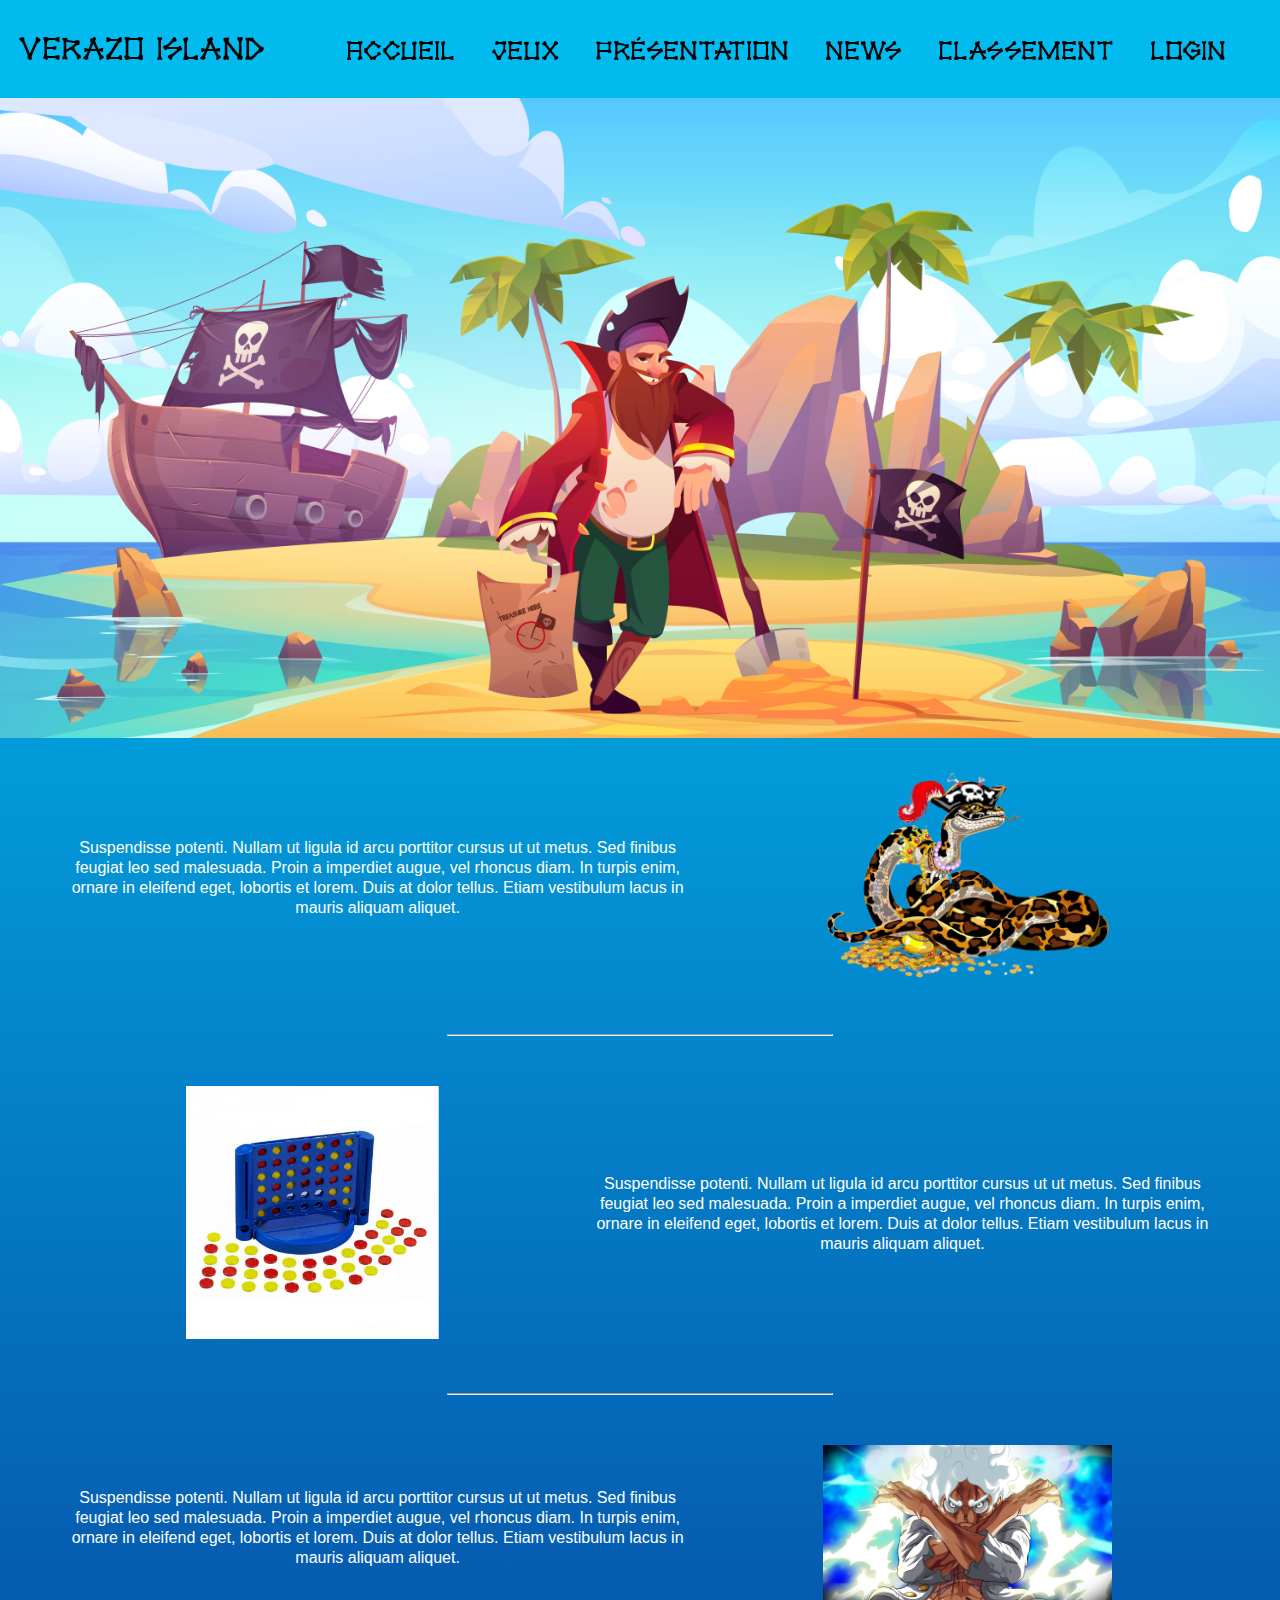
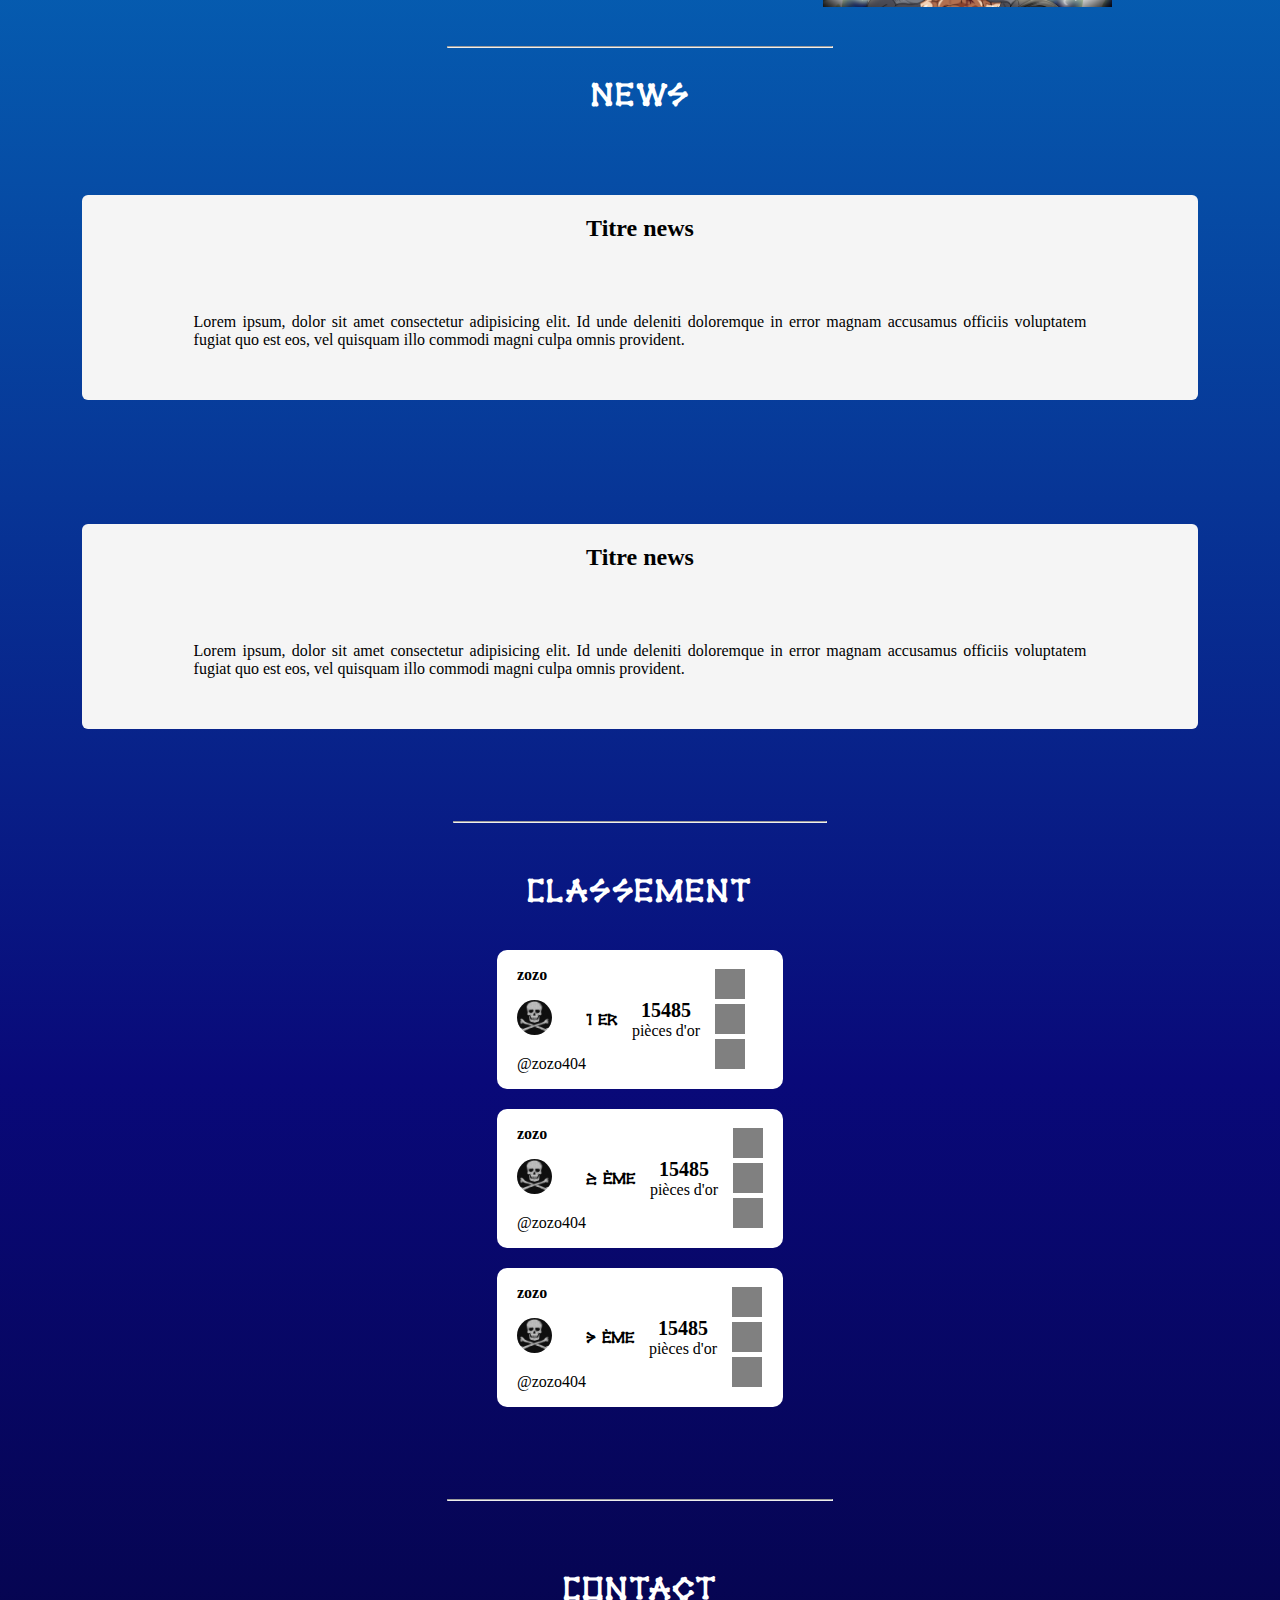
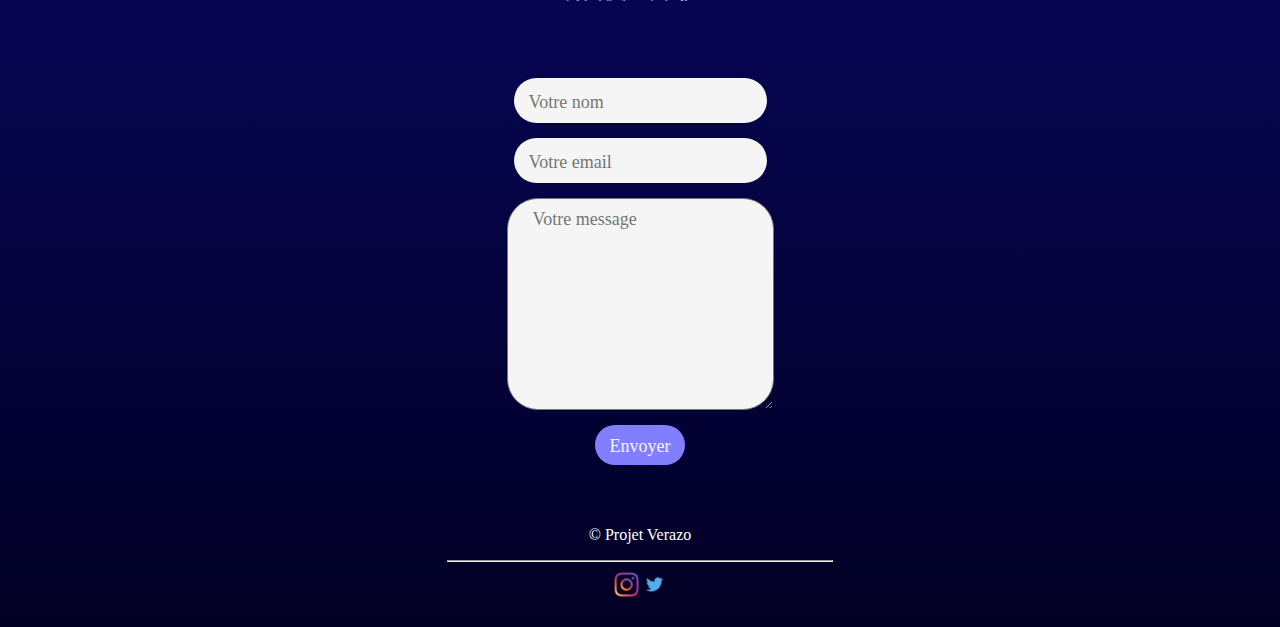
==== index.html @ 2f1034a2 ":iphone: | classement mobile version finit -> faire version pc" ====
<!DOCTYPE html>
<html lang="fr">
<head>
    <meta charset="UTF-8">
    <meta http-equiv="X-UA-Compatible" content="IE=edge">
    <meta name="viewport" content="width=device-width, initial-scale=1.0, maximum-scale=1.0">
    <title>Accueil-Projet verazo</title>
    <link rel="stylesheet" href="assets/css/index.css">
    <script src="./assets/js/app.js"></script>
    <link rel="icon" type="image/png" href="img/pirate-zoom.png"/>

    
</head>
<body>
    <div class="general">
            <!-- top du site / menu navbar / header ||||||||||||-->
        <header class="container-menu">
            <div class="menu font-xbones">
                <p>Verazo island</p>
                <div class="menu-accueil"><a href="index.html">Accueil</a></div>
                <div class="menu-jeux"><a href="jeux.html">Jeux</a></div>
                <div class="menu-presentation"><a href="presentation.html">Présentation</a></div>
                <div class="menu-news"><a href="news.html">News</a></div>
                <div class="menu-classement"><a href="classement.html">Classement</a></div>
                <div class="menu-login"><a href="">Login</a></div>

                <!--  ||||  BOUTON NAVBAR |||||| -->
                <div class="nav-mobile">
                    <img class="img-nav" src="./img/crane-de-pirate.png">
            
                    <div class="container-carte">
                    <a id="" class="accueil lienNav" href="">accueil</a>
                    <a id="" class="jeu lienNav" href="">jeu</a>
                    <a id="" class="présentation lienNav" href="">présentation</a>
                    <a id="" class="news lienNav" href="">news</a>
                    <a id="" class="login lienNav" href="">login</a>
                    <a id="" class="classement lienNav" href="">classement</a>
                    </div>
                    <div class="invisible"></div>
                </div>
            </div>
            
        </header>
            <!-- FIN top du site / menu navbar / header ||||||||||||-->
        
        <!-- image d'accueil -->
        <div class="image-accueil">
            <img class="image-accueil-pirate" src="./img/pirate.jpg">
        </div>

        <!-- body corps de la page -->
        <body>
            <div class="container-body">
                 <!-- FAIRE GENERATION EN PHP / FOREACH -->
                <div class="container-body-haut">
                    <div class="container-jeu-texte">
                        <p>Suspendisse potenti. Nullam ut ligula id arcu porttitor cursus ut ut metus. Sed finibus feugiat leo sed malesuada. Proin a imperdiet augue, vel rhoncus diam. In turpis enim, ornare in eleifend eget, lobortis et lorem. Duis at dolor tellus. Etiam vestibulum lacus in mauris aliquam aliquet.</p>
                    </div>
                    <div class="container-jeu-image">
                        <img src="./img/pirate_serpent.png" class="image-jeu">
                    </div>
                </div>
                <hr>
                <div class="container-body-milieu">
                    <div class="container-jeu-texte">
                        <p>Suspendisse potenti. Nullam ut ligula id arcu porttitor cursus ut ut metus. Sed finibus feugiat leo sed malesuada. Proin a imperdiet augue, vel rhoncus diam. In turpis enim, ornare in eleifend eget, lobortis et lorem. Duis at dolor tellus. Etiam vestibulum lacus in mauris aliquam aliquet.</p>
                    </div>
                    <div class="container-jeu-image">
                        <img src="./img/puissance4.png" class="image-jeu">
                    </div>
                </div>
                <hr>
                <div class="container-body-bas">
                    <div class="container-jeu-texte">
                        <p>Suspendisse potenti. Nullam ut ligula id arcu porttitor cursus ut ut metus. Sed finibus feugiat leo sed malesuada. Proin a imperdiet augue, vel rhoncus diam. In turpis enim, ornare in eleifend eget, lobortis et lorem. Duis at dolor tellus. Etiam vestibulum lacus in mauris aliquam aliquet.</p>
                    </div>
                    <div class="container-jeu-image">
                        <img src="./img/luffy5.jpg" class="image-jeu">
                    </div>
                </div>



                 <!-- FIN GENERATION EN PHP / FOREACH -->
            </div>
            <hr>

            <!-- NEWS + Classement -->
            <div class="bottom_container">
                <h1 class="font-xbones">News</h1>
                

                <div class="nc_container">

                    <section class="nc_news">

                        <div class="nc_blocnews">
                            
                            <div class="nc_bloctitle">
                            <h2>Titre news</h2>
                            </div>

                            <div class="nc_bloctxt">
                                <p class="nc_text">Lorem ipsum, dolor sit amet consectetur adipisicing elit. Id unde deleniti doloremque in error magnam accusamus officiis voluptatem fugiat quo est eos, vel quisquam illo commodi magni culpa omnis provident.</p>
                            </div>

                        </div>

                        <div class="nc_blocnews">
                                
                            <div class="nc_bloctitle">
                            <h2>Titre news</h2>
                            </div>


                            <div class="nc_bloctxt">
                                    <p class="nc_text">Lorem ipsum, dolor sit amet consectetur adipisicing elit. Id unde deleniti doloremque in error magnam accusamus officiis voluptatem fugiat quo est eos, vel quisquam illo commodi magni culpa omnis provident.</p>
                            </div>

                        </div>
                    
                    </section>
                    <hr>


            <!-- !!!!!!!!!!!! -->
                        

                    <section class="nc-classement">
                        <h1 class="titre-classement font-xbones">Classement</h1>

                        <div class="classement classement-premier">
                            <div class="div-joueur">
                                <p class="nom-joueur">zozo</p>
                                <img alt="avatar du joueur" src="./img/imagetestavatar.jpeg">
                                <p class="pseudo-joueur">@zozo404</p>
                            </div>
                            <div class="div-numero">
                                <p class="font-xbones"><b>1 er</b></p>
                            </div>
                            <div class="div-or">
                                <p><b>15485</b><br> pièces d'or</p>
                            </div>
                            <div class="div-jeux">
                                <img src="./img/samplegame.png" alt="">
                                <img src="./img/samplegame.png" alt="">
                                <img src="./img/samplegame.png" alt="">
                            </div>
                        </div>
                        <div class="classement classement-deuxieme">
                            <div class="div-joueur">
                                <p class="nom-joueur">zozo</p>
                                <img alt="avatar du joueur" src="./img/imagetestavatar.jpeg">
                                <p class="pseudo-joueur">@zozo404</p>
                            </div>
                            <div class="div-numero">
                                <p class="font-xbones"><b>2 ème</b></p>
                            </div>
                            <div class="div-or">
                                <p><b>15485</b><br> pièces d'or</p>
                            </div>
                            <div class="div-jeux">
                                <img src="./img/samplegame.png" alt="">
                                <img src="./img/samplegame.png" alt="">
                                <img src="./img/samplegame.png" alt="">
                            </div>
                        </div>
                        <div class="classement classement-troisieme">
                            <div class="div-joueur">
                                <p class="nom-joueur">zozo</p>
                                <img alt="avatar du joueur" src="./img/imagetestavatar.jpeg">
                                <p class="pseudo-joueur">@zozo404</p>
                            </div>
                            <div class="div-numero">
                                <p class="font-xbones"><b>3 ème</b></p>
                            </div>
                            <div class="div-or">
                                <p><b>15485</b><br> pièces d'or</p>
                            </div>
                            <div class="div-jeux">
                                <img src="./img/samplegame.png" alt="">
                                <img src="./img/samplegame.png" alt="">
                                <img src="./img/samplegame.png" alt="">
                            </div>
                        </div>
                        


                    </section>


                </div>


            </div>
            <hr>

            <!-- partie contact formulaire  -->
            <div class="footer_container">



                <div class="footer_blocdroit">

                    <div class="footer_titrebloc1">
                        <h1 class="footer_blocform">Contact</h1>
                    </div>
                
                        

                    <div class="footer_formbloc">

                        <form class="footer_formulaire">

                            <div class="formpart">
                                <input class="form_champ" type="text" placeholder="Votre nom" >
                            </div>



                            <div class="formpart">
                                <input class="form_champ" type="text" placeholder="Votre email">
                            </div>

                            <div class="formpart">
                                <textarea class="form_txt"  placeholder="Votre message"></textarea>
                            </div>

                            <div class="formpart" id="form_btn">
                                <input class="form_champ form-champ-btn" type="submit" name="submit" value="Envoyer" id="sub" class="form_bouton" style="background-color:#827FFE;color:whitesmoke">
                            </div>
                        
                        </form>
                        

                    </div>



                </div>


            </div>

            <!-- partie footer  -->
            <footer class="footer-general">
                <div class="footer-div-haut">
                <div class="footer-div-haut"></div>
                    <p class="copyright">&copy; Projet Verazo</p>
                </div>
                <hr>
                <div class="footer-div-bas">
                    <img src="./img/logo insta.png" alt="logo insta">
                    <img src="./img/twitter.png" alt="logo twitter">
                </div>
            </footer>


        </body>



    </div>


</body>
</html>
---- assets/css/index.css ----
/* font police */
@font-face {
    font-family: 'xbonesregular';
    src: url('../fonts/xbones-webfont.woff2') format('woff2'),
         url('../fonts/xbones-webfont.woff') format('woff');
    font-weight: normal;
    font-style: normal;

}

body{
    margin: 0;
    /* background: rgb(2,0,36); COULEUR SI LE GRADIENT NE MARCHE PAS*/
    background: linear-gradient(0deg, rgba(2,0,36,1) 0%, rgba(9,9,121,1) 30%, rgba(0,212,255,1) 100%);
    background-repeat: no-repeat;
}
/* responsive mobile */
.image-accueil-pirate{
    width:100%;
    margin-bottom: 30px;
}

/*|||||||||||| NAVBAR MENU |||||||||||||||||||||| */
.container-menu{
    position: sticky;
    top: -5px;
    z-index: 100;
}
.menu{

    display: flex;
    justify-content: space-around;
    font-size: 27px;
    align-items: baseline;
    background-color: #01b4eac9;
}
.menu p{
    font-size: 32px;
}
.menu div a{
    text-decoration: none;
    color: black;
    
}
.div-burger{
    display: none;
}
.menu-accueil{
    margin-left: 45px;
}
/* responsive */
@media screen and (max-width:1150px) {
    .menu-accueil, .menu-jeux, .menu-presentation, .menu-news, .menu-classement, .menu-login{
        font-size: 17px;
        transition: 0.5s;
    }
    .menu-accueil {
        margin-left: 10px;
    }
}

/*||||||||||||||| NAVBAR MENU FIN |||||||||||||||||||||*/

/*||||||||||||||| BOUTON NAVBAR |||||||||||||||||||||*/

.lienNav{
    position: absolute;
    text-decoration: none;
    
}

.container-carte{
    display: flex;
     position: relative;
    background-image: url("carte.jpg");
    width: 80%;
    height: 30vh;
    background-size: 100% 100%;
    background-repeat: no-repeat;
    top: 25vh;

     display: none;
}
.accueil{
    top: 0;
    left: 0;
}
.présentation{
    top: 0;
    right: 0;
}
.news{
    bottom: 0;
    left: 0;
}
.classement{
    bottom: 0;
    right: 0;
}
.jeu{
    top: 25%;
    left: 35%;

}
.login{
    bottom: 0;
    left: 35%;
}
.img-nav{
    width: 15%;
    cursor: pointer;
    position: absolute;
    z-index: 100;
    right: 15px;
    top: 20px;
}

.invisible{
    height: 100vh;
    width: 100%;
    display: none;
    position: absolute;
    top: 0;
    
}

.carte{
    width: 100%;
    display: none;
    position: fixed;
    top: 25%;
}
.img-nav{
    display: none;
}
/* version pc / ipad  */

@media screen and (max-width:760px) {
    .menu-accueil, .menu-jeux, .menu-presentation, .menu-news, .menu-classement, .menu-login{
        display: none;
    }
    .img-nav{
        display: block;
    }
}
@media screen and (min-width:540px) {
    
    .img-nav{
        top: 8px;
        
    }
}
@media screen and (min-width:280px) {
    .img-nav{
        width: 11%;

    }
}
@media screen and (max-width:540px) {
    .menu p {
        font-size: 25px;
    }
}
/*||||||||||||||| BOUTON NAVBAR FIN |||||||||||||||||||||*/
hr{
    width: 30%;
    margin-bottom: 30px;
    margin-top: 30px;
}
/* ||||||||||||| BODY  |||||||||||||||||||||||||||||||||| */
.image-jeu{
    width: 55%;
}
.container-body{
    display: flex;
    flex-direction: column;
    align-items: unset;
    text-align: center;
    color: white;
    gap: 20px;
    margin-bottom: 35px;
}

.container-body-haut, .container-body-milieu, .container-body-bas{
    display: flex;
    flex-direction: column-reverse;
}
.container-jeu-texte{
    font-family: 'Roboto', sans-serif;
    margin-left: 20px;
    margin-right: 20px;
    line-height: 20px;
}
/* version pc / ipad  */
@media screen and (min-width:760px) {
    .container-body-haut, .container-body-milieu, .container-body-bas{
        flex-direction: row;
        align-items: center;
        place-content: center;
    }
    .container-jeu-texte{
        width: 48%;
    }
    .container-jeu-image{
        width: 41%;
    }
    .container-body-milieu{
        flex-direction: row-reverse;
    }
}

/* CSS A CORRIGER POUR IMPLANTATION DANS INDEX.CSS */

/* FIN CODE A CORRIGER */




.nc_container{

    display: flex;
    flex-direction: column;
    justify-content: space-evenly;
    align-items: center;
    padding-left: 20px;
    padding-right: 20px;
   

}

.classement_container{
    display: flex;
    flex-direction: column;
    gap: 20px;
    align-items: center;
}
.nc_text{

    text-align: justify;

}

/* News du site*/
.bottom_container h1, .titre-classement{
    color: white;
    text-align: center;
    letter-spacing: 2px;
    font-size: 2em;
}
.font-xbones{
    font-family: 'xbonesregular';
}
.nc_news{
    display: flex;
    flex-direction: column;
    justify-content: center;
    align-items: center;
   
}




.nc_blocnews{

    display: flex;
    flex-direction: column;
    justify-content: center;
    align-items: center;
    margin: 5%;
    background-color: #F5F5F5;
    border-radius: 6px;


}



.nc_bloctxt{
width: 80%;
display: flex;
margin: 30px;
padding: 5px;


}






/*Classement du site*/



.classement_leaderbord p{
    margin: 0 auto;
}
.classement_leaderbord{

    display: flex;
    flex-direction: row;
    flex-wrap: nowrap;
    justify-content: space-evenly;
    background-color: #F2F2F2;
    /* enlever quand on mettra foreach */
    width: 80%;
    /*  */
    height: 70px;
    border-radius: 6px;
    padding-top: 20px;
    padding-bottom: 20px;
    
    
}


/***** leaderbord left*****/
.nc-classement{
    gap: 20px;
    display: flex;
    flex-direction: column;
    margin-bottom: 5%;
}




/***** leaderbord right classement *****/

.classement{
    background-color: white;
    border-radius: 10px;
    display: flex;
    align-items: center;
    padding-left: 20px;
    padding-right: 20px;
   
}

.nom-joueur{
    font-weight: bold;
}
.div-joueur img{
    width: 35px;
    border-radius: 50%;
}
.div-jeux img{
    width: 30px;
}
.div-jeux{
    display: flex;
    flex-direction: column;
    gap: 5px;
}
.div-numero, .div-or{
    padding-right: 15px;
}
.div-or b{
    font-size: 20px;
}
.div-or p{
    text-align: center;
}
/* ---- contact ---- */


.footer_container{
    margin-top: 20px;
    
}






.footer_titrebloc1{

display: flex;
justify-content: center;
margin: 50px;

}





/************ formulaire contact *****/

.footer_formbloc{

display: flex;
justify-content: space-evenly;


}


.footer_formulaire{

display: flex;
flex-direction: column;
justify-content: center;
align-items: center;
gap: 15px;


}


.footer_blocform{
    color: white;
    font-family:'xbonesregular';
    letter-spacing: 2px;
}
    
    
input{
    
    /* width: 400px; */
    height: 25px;
    overflow: visible;
    padding: 0 35px;
    display: flex;
    
    
    
}
    
 
       

.form_champ{

    border-radius: 31px; 
    background-color: #F5F5F5; 
    height: 40px;
    font-family: Ubuntu-Bold;
    font-size: 18px;
    color: #8f8fa1;
    line-height: 1.2;
    padding: 5px 15px 0;
    outline: none;
    border: none;
   
}

.form-champ-btn{
    margin-bottom: 15px;
}

    
.form_txt{

    display: flex;
    font-family: Ubuntu-Bold;
    font-size: 18px;
    color: #8f8fa1;
    line-height: 1.2;
    min-height: 169px;
    padding: 10px 25px 0;
    background-color: #F5F5F5; border-radius: 31px; height: 200px;
}

    
 
textarea {
    overflow: auto;
    resize: vertical;
}

/* footer */

.footer-general{
    color: white;
    padding-top: 30px;
    padding-bottom: 30px;
    display: flex;
    flex-direction: column;
    align-items: center;
}
.footer-general hr{
    margin-top: auto;
    margin-bottom: auto;
}
.footer-div-bas{
    display: flex;
    gap: 3px;
    margin-top: 10px;
}
.footer-div-bas img{
    height: 25px;
    width: 25px;
}
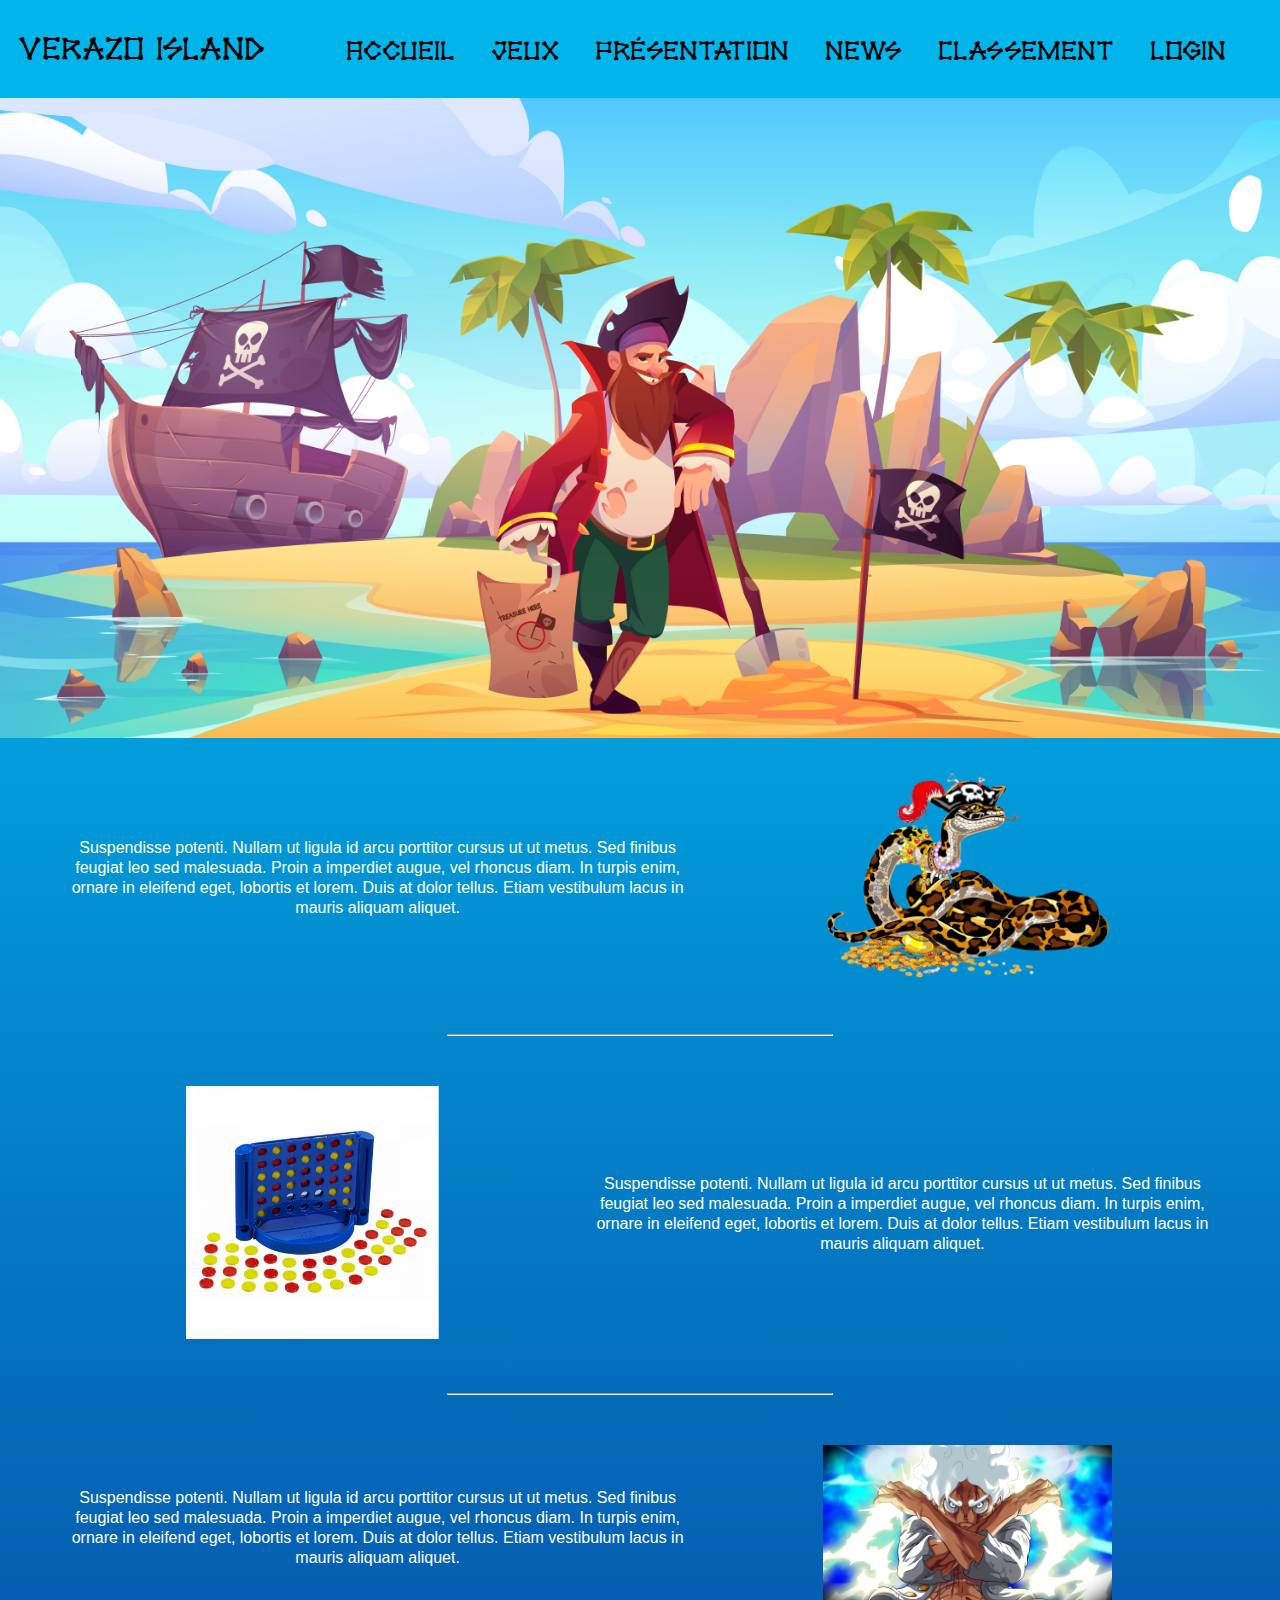
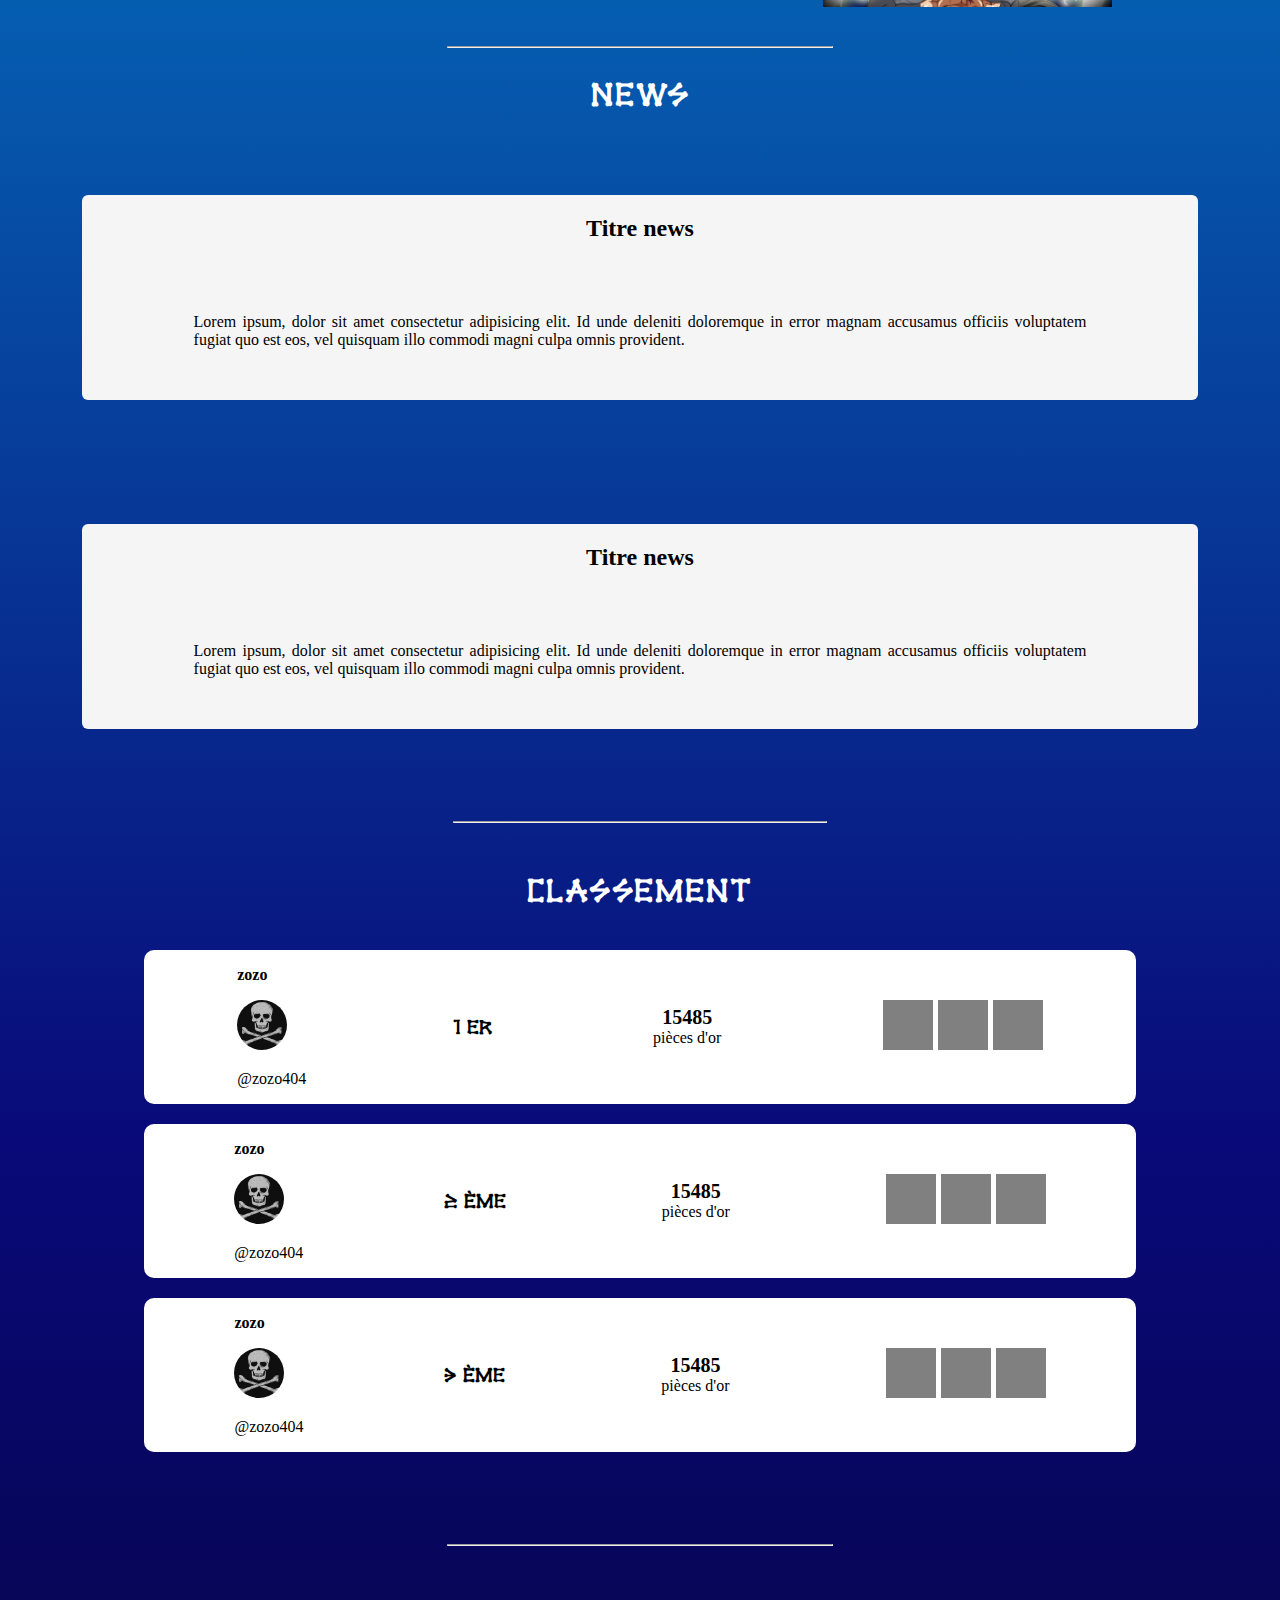
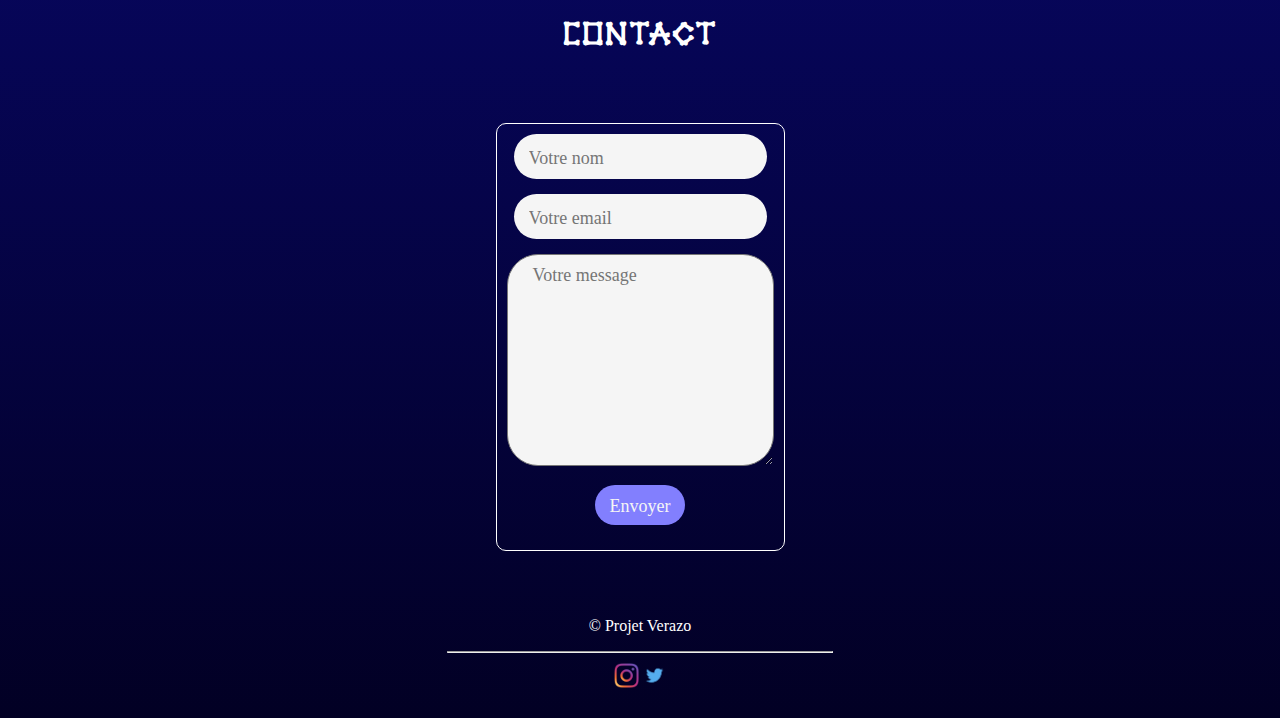
==== commit 42f50cd3: ":iphone: | classement style finit/voir style contact" ====
--- a/index.html
+++ b/index.html
@@ -142,9 +142,15 @@
                                 <p><b>15485</b><br> pièces d'or</p>
                             </div>
                             <div class="div-jeux">
-                                <img src="./img/samplegame.png" alt="">
-                                <img src="./img/samplegame.png" alt="">
-                                <img src="./img/samplegame.png" alt="">
+                                <a href="">
+                                    <img src="./img/samplegame.png" alt="img jeu ">
+                                </a>
+                                <a href="">
+                                    <img src="./img/samplegame.png" alt="img jeu ">
+                                </a>
+                                <a href="">
+                                    <img src="./img/samplegame.png" alt="img jeu ">
+                                </a>
                             </div>
                         </div>
                         <div class="classement classement-deuxieme">
@@ -160,9 +166,15 @@
                                 <p><b>15485</b><br> pièces d'or</p>
                             </div>
                             <div class="div-jeux">
-                                <img src="./img/samplegame.png" alt="">
-                                <img src="./img/samplegame.png" alt="">
-                                <img src="./img/samplegame.png" alt="">
+                                <a href="">
+                                    <img src="./img/samplegame.png" alt="img jeu ">
+                                </a>
+                                <a href="">
+                                    <img src="./img/samplegame.png" alt="img jeu ">
+                                </a>
+                                <a href="">
+                                    <img src="./img/samplegame.png" alt="img jeu ">
+                                </a>
                             </div>
                         </div>
                         <div class="classement classement-troisieme">
@@ -178,9 +190,15 @@
                                 <p><b>15485</b><br> pièces d'or</p>
                             </div>
                             <div class="div-jeux">
-                                <img src="./img/samplegame.png" alt="">
-                                <img src="./img/samplegame.png" alt="">
-                                <img src="./img/samplegame.png" alt="">
+                                <a href="">
+                                    <img src="./img/samplegame.png" alt="img jeu ">
+                                </a>
+                                <a href="">
+                                    <img src="./img/samplegame.png" alt="img jeu ">
+                                </a>
+                                <a href="">
+                                    <img src="./img/samplegame.png" alt="img jeu ">
+                                </a>
                             </div>
                         </div>
                         
--- a/assets/css/index.css
+++ b/assets/css/index.css
@@ -32,7 +32,7 @@
     justify-content: space-around;
     font-size: 27px;
     align-items: baseline;
-    background-color: #01b4eac9;
+    background-color: #01b4ea;
 }
 .menu p{
     font-size: 32px;
@@ -336,6 +336,7 @@
     align-items: center;
     padding-left: 20px;
     padding-right: 20px;
+    justify-content:space-around;
    
 }
 
@@ -344,9 +345,10 @@
 }
 .div-joueur img{
     width: 35px;
+    height: 35px;
     border-radius: 50%;
 }
-.div-jeux img{
+.div-jeux a img{
     width: 30px;
 }
 .div-jeux{
@@ -403,9 +405,11 @@
 
 display: flex;
 flex-direction: column;
-justify-content: center;
 align-items: center;
 gap: 15px;
+border: 1px solid white;
+padding: 10px;
+border-radius: 10px;
 
 
 }
@@ -454,8 +458,6 @@
 
     
 .form_txt{
-
-    display: flex;
     font-family: Ubuntu-Bold;
     font-size: 18px;
     color: #8f8fa1;
@@ -481,6 +483,7 @@
     display: flex;
     flex-direction: column;
     align-items: center;
+    margin-top: 20px;
 }
 .footer-general hr{
     margin-top: auto;
@@ -494,4 +497,24 @@
 .footer-div-bas img{
     height: 25px;
     width: 25px;
+}
+
+/* responsive */
+@media screen and (min-width:653px) {
+    .nc-classement{
+        width: 80%;
+    }
+    .div-jeux{
+        flex-direction: row;
+    }
+    .div-jeux a img{
+        width: 50px;
+    }
+    .div-numero p, .div-numero b{
+        font-size: 20px;
+    }
+    .div-joueur img{
+        width: 50px;
+        height: 50px;
+    }
 }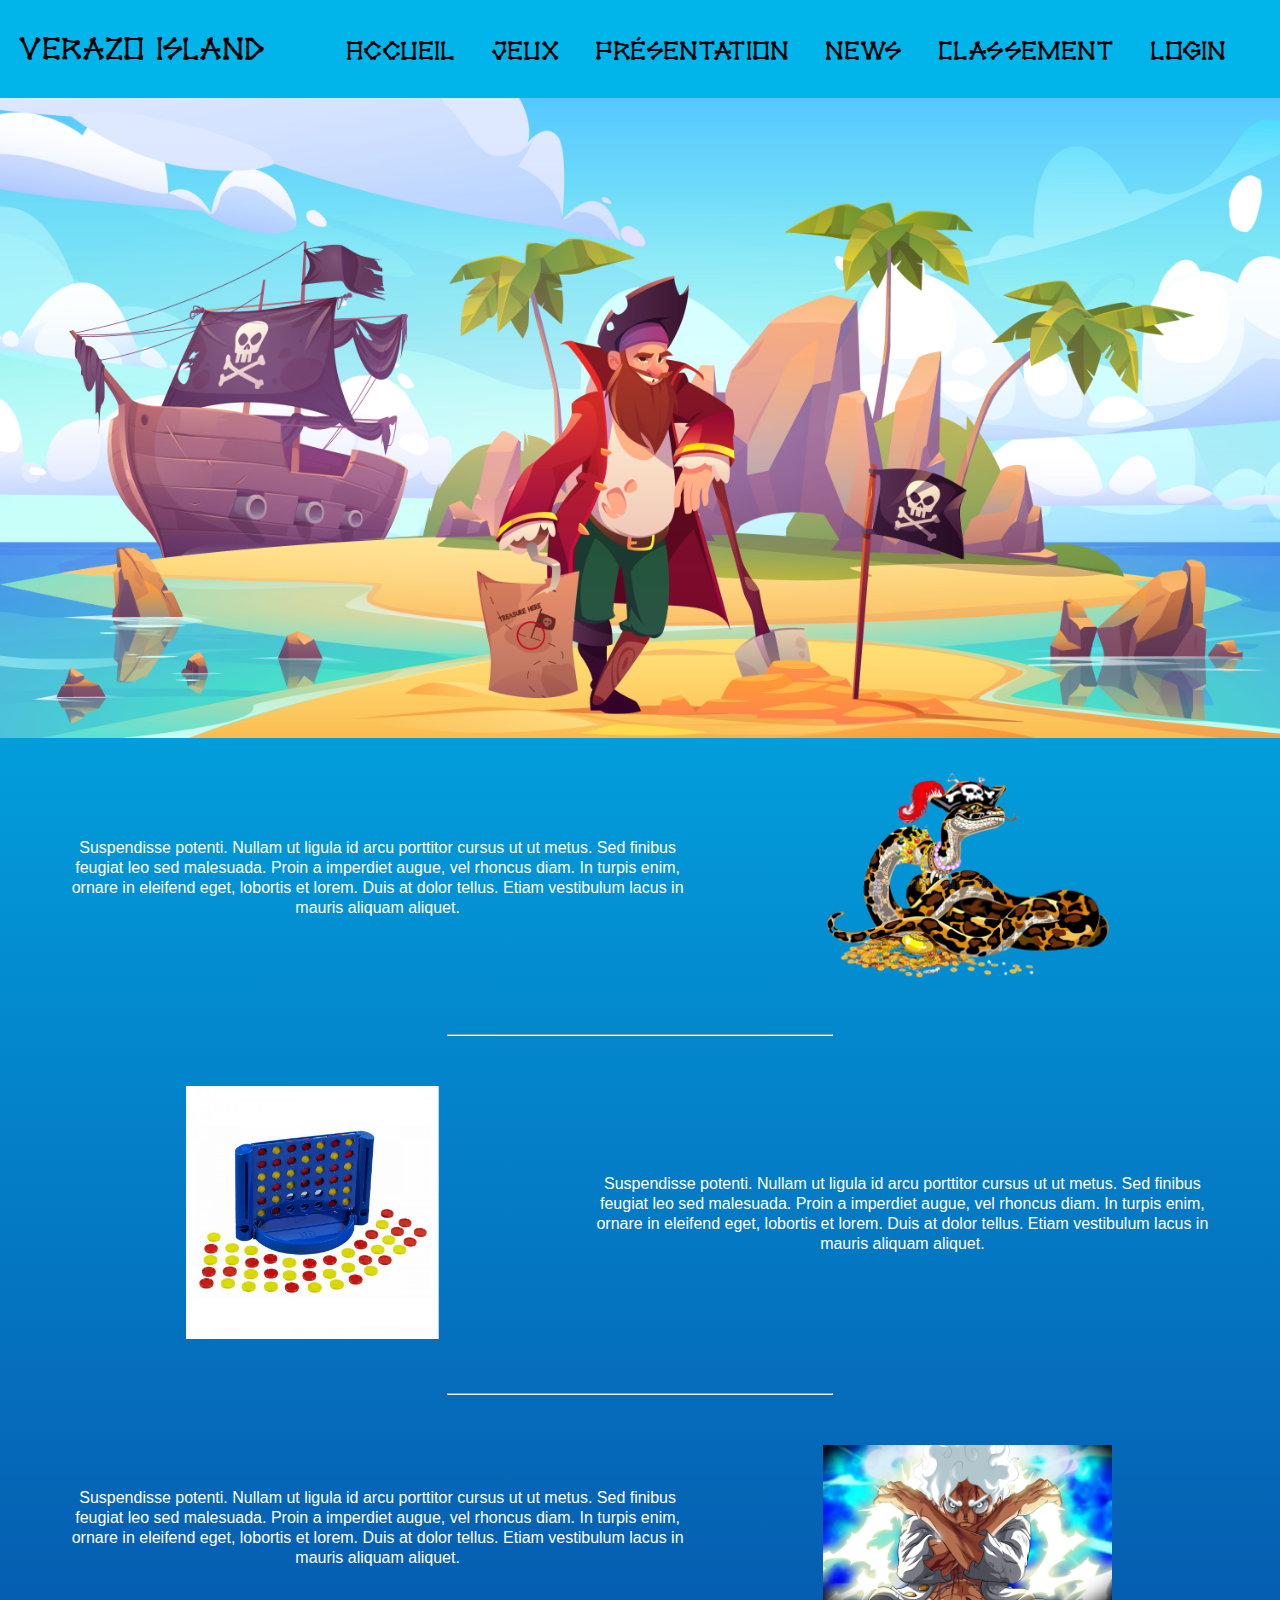
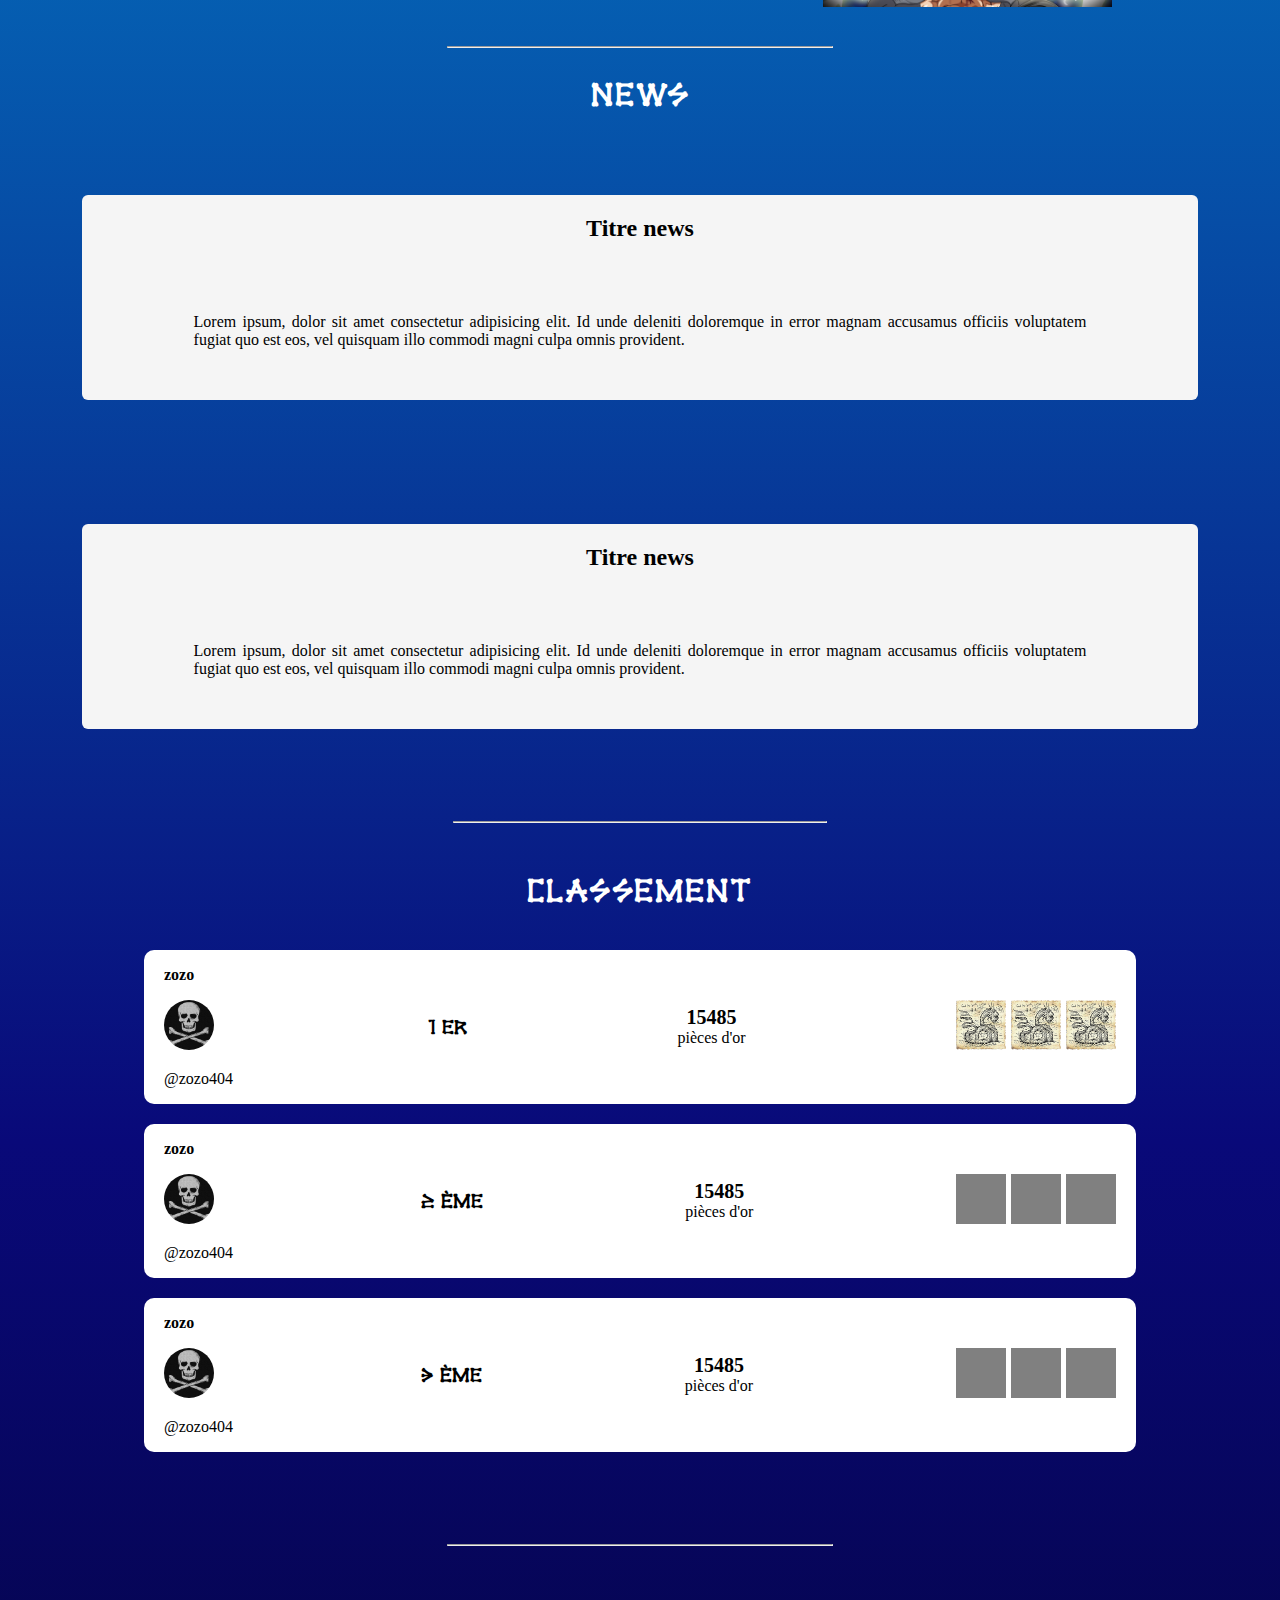
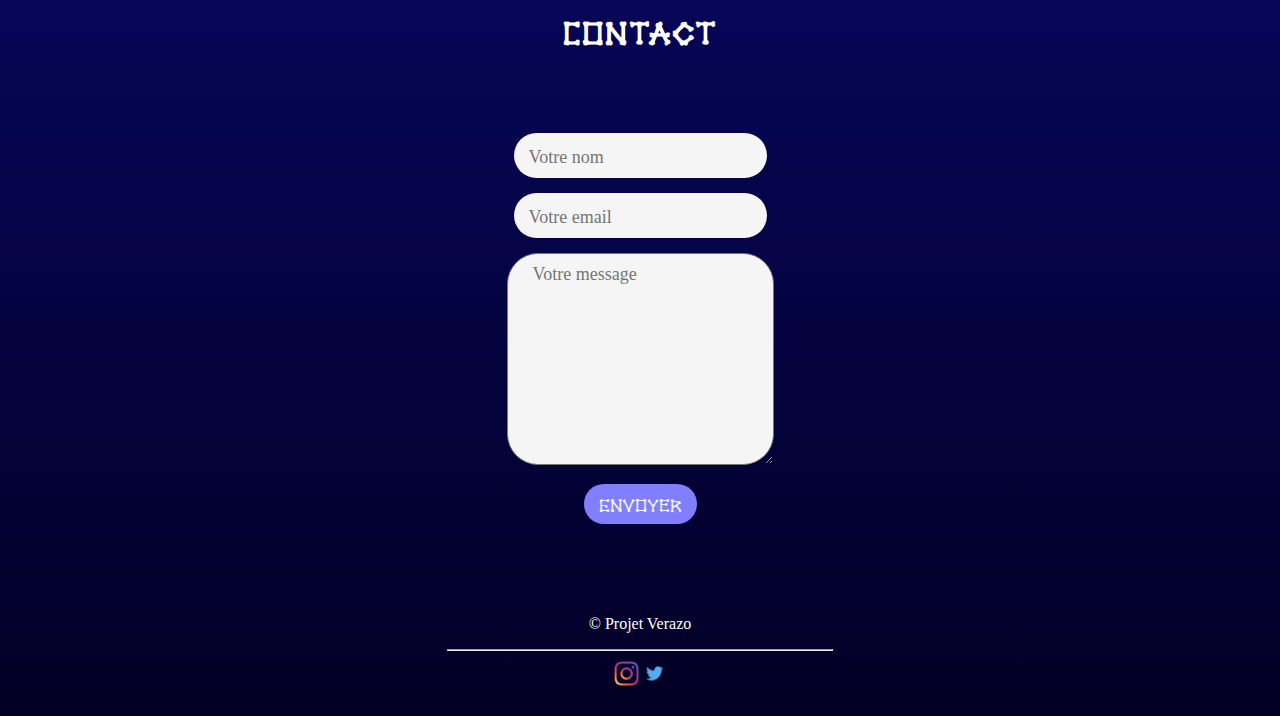
==== commit 8ed58e9b: ":art: | css" ====
--- a/index.html
+++ b/index.html
@@ -143,13 +143,13 @@
                             </div>
                             <div class="div-jeux">
                                 <a href="">
-                                    <img src="./img/samplegame.png" alt="img jeu ">
-                                </a>
-                                <a href="">
-                                    <img src="./img/samplegame.png" alt="img jeu ">
-                                </a>
-                                <a href="">
-                                    <img src="./img/samplegame.png" alt="img jeu ">
+                                    <img src="./img/serpent-carte.webp" alt="img jeu ">
+                                </a>
+                                <a href="">
+                                    <img src="./img/serpent-carte.webp" alt="img jeu ">
+                                </a>
+                                <a href="">
+                                    <img src="./img/serpent-carte.webp" alt="img jeu ">
                                 </a>
                             </div>
                         </div>
@@ -231,21 +231,21 @@
                         <form class="footer_formulaire">
 
                             <div class="formpart">
-                                <input class="form_champ" type="text" placeholder="Votre nom" >
-                            </div>
-
-
+                                <input class="form_champ ubuntu-bold" type="text" placeholder="Votre nom" >
+                            </div>
+
+
+
+                            <div class="formpart ">
+                                <input class="form_champ ubuntu-bold" type="text"  placeholder="Votre email">
+                            </div>
 
                             <div class="formpart">
-                                <input class="form_champ" type="text" placeholder="Votre email">
-                            </div>
-
-                            <div class="formpart">
-                                <textarea class="form_txt"  placeholder="Votre message"></textarea>
+                                <textarea class="form_txt ubuntu-bold"  placeholder="Votre message"></textarea>
                             </div>
 
                             <div class="formpart" id="form_btn">
-                                <input class="form_champ form-champ-btn" type="submit" name="submit" value="Envoyer" id="sub" class="form_bouton" style="background-color:#827FFE;color:whitesmoke">
+                                <input class=" font-xbones form_champ form-champ-btn" type="submit" name="submit" value="Envoyer" id="sub" class="form_bouton" style="background-color:#827FFE;color:whitesmoke">
                             </div>
                         
                         </form>
--- a/assets/css/index.css
+++ b/assets/css/index.css
@@ -336,7 +336,7 @@
     align-items: center;
     padding-left: 20px;
     padding-right: 20px;
-    justify-content:space-around;
+    justify-content:space-between;
    
 }
 
@@ -350,6 +350,7 @@
 }
 .div-jeux a img{
     width: 30px;
+    height: 30px;
 }
 .div-jeux{
     display: flex;
@@ -407,7 +408,6 @@
 flex-direction: column;
 align-items: center;
 gap: 15px;
-border: 1px solid white;
 padding: 10px;
 border-radius: 10px;
 
@@ -442,15 +442,18 @@
     border-radius: 31px; 
     background-color: #F5F5F5; 
     height: 40px;
-    font-family: Ubuntu-Bold;
+    /* font-family: Ubuntu-Bold; */
     font-size: 18px;
-    color: #8f8fa1;
+    color: #000000;
     line-height: 1.2;
     padding: 5px 15px 0;
     outline: none;
     border: none;
    
 }
+.ubuntu-bold{
+    font-family: Ubuntu-Bold;
+}
 
 .form-champ-btn{
     margin-bottom: 15px;
@@ -460,7 +463,7 @@
 .form_txt{
     font-family: Ubuntu-Bold;
     font-size: 18px;
-    color: #8f8fa1;
+    color: #000000;
     line-height: 1.2;
     min-height: 169px;
     padding: 10px 25px 0;
@@ -507,13 +510,10 @@
     .div-jeux{
         flex-direction: row;
     }
-    .div-jeux a img{
-        width: 50px;
-    }
     .div-numero p, .div-numero b{
         font-size: 20px;
     }
-    .div-joueur img{
+    .div-joueur img, .div-jeux a img{
         width: 50px;
         height: 50px;
     }
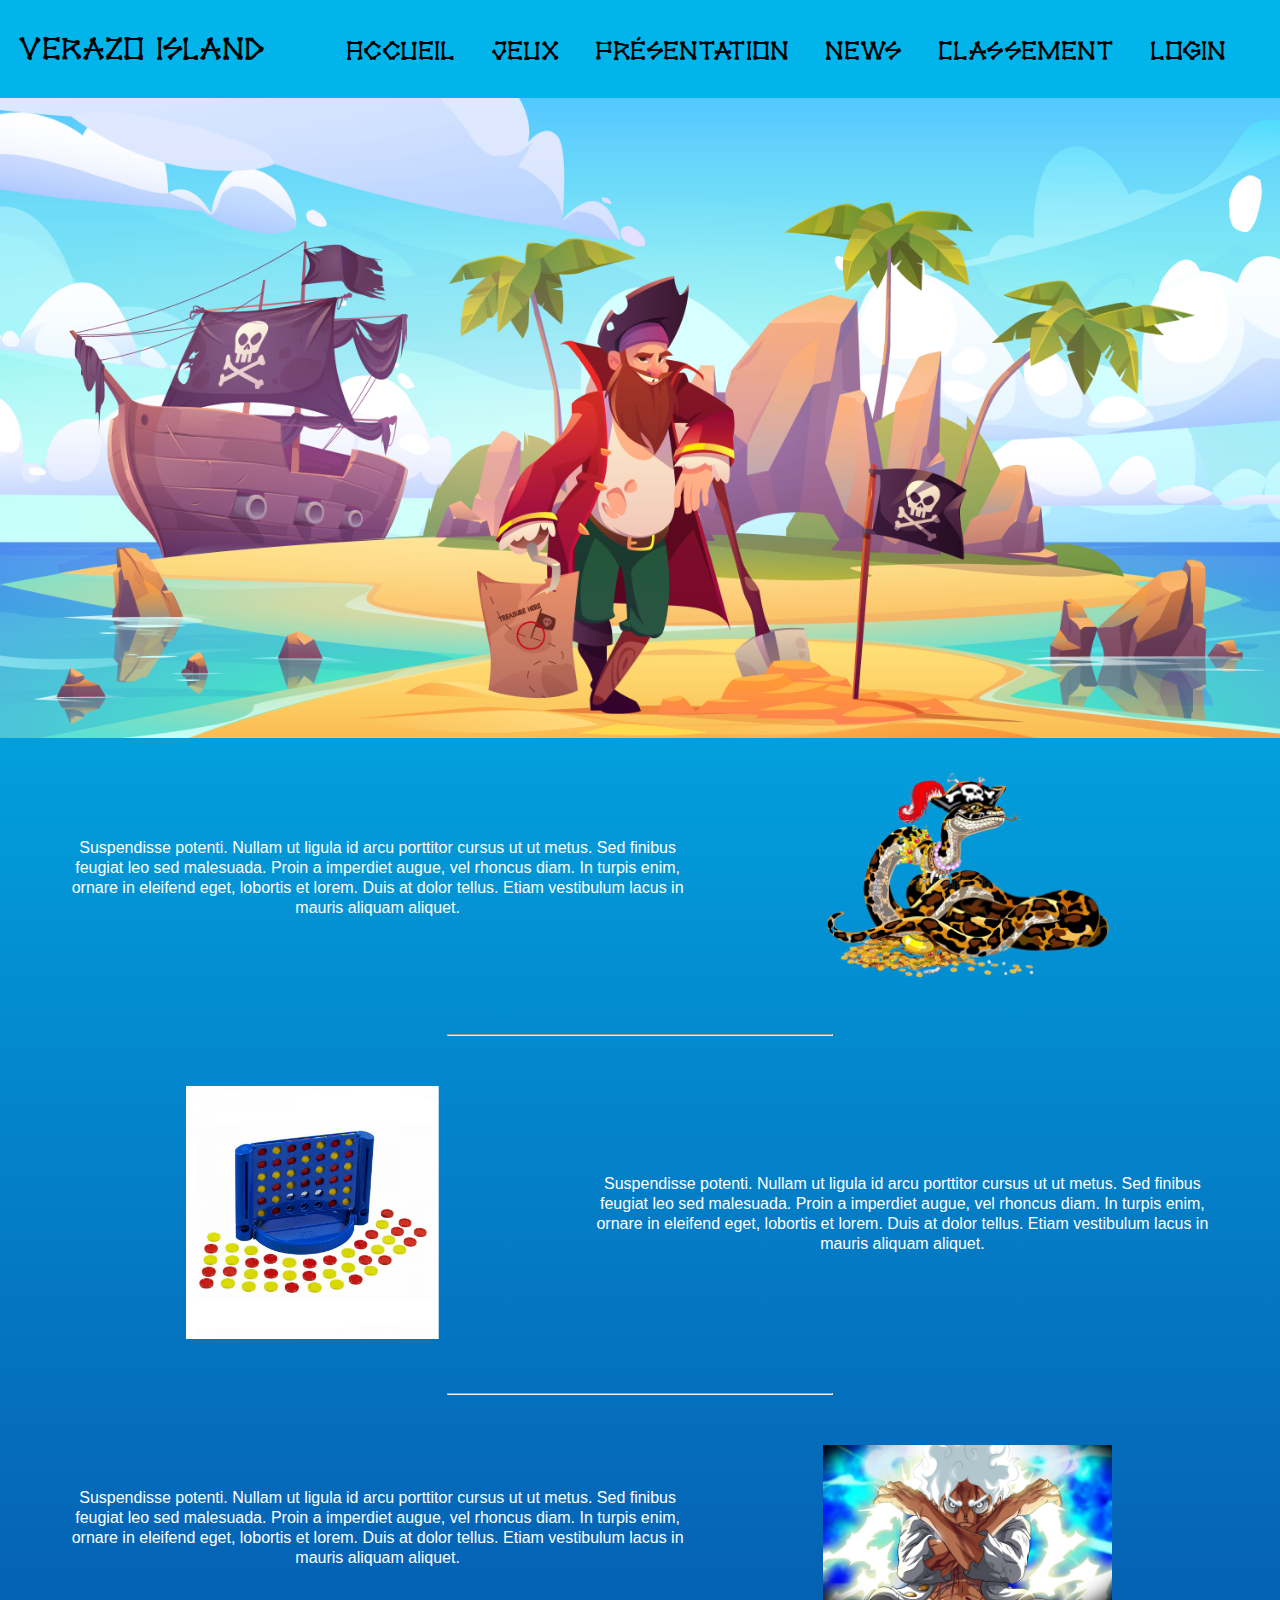
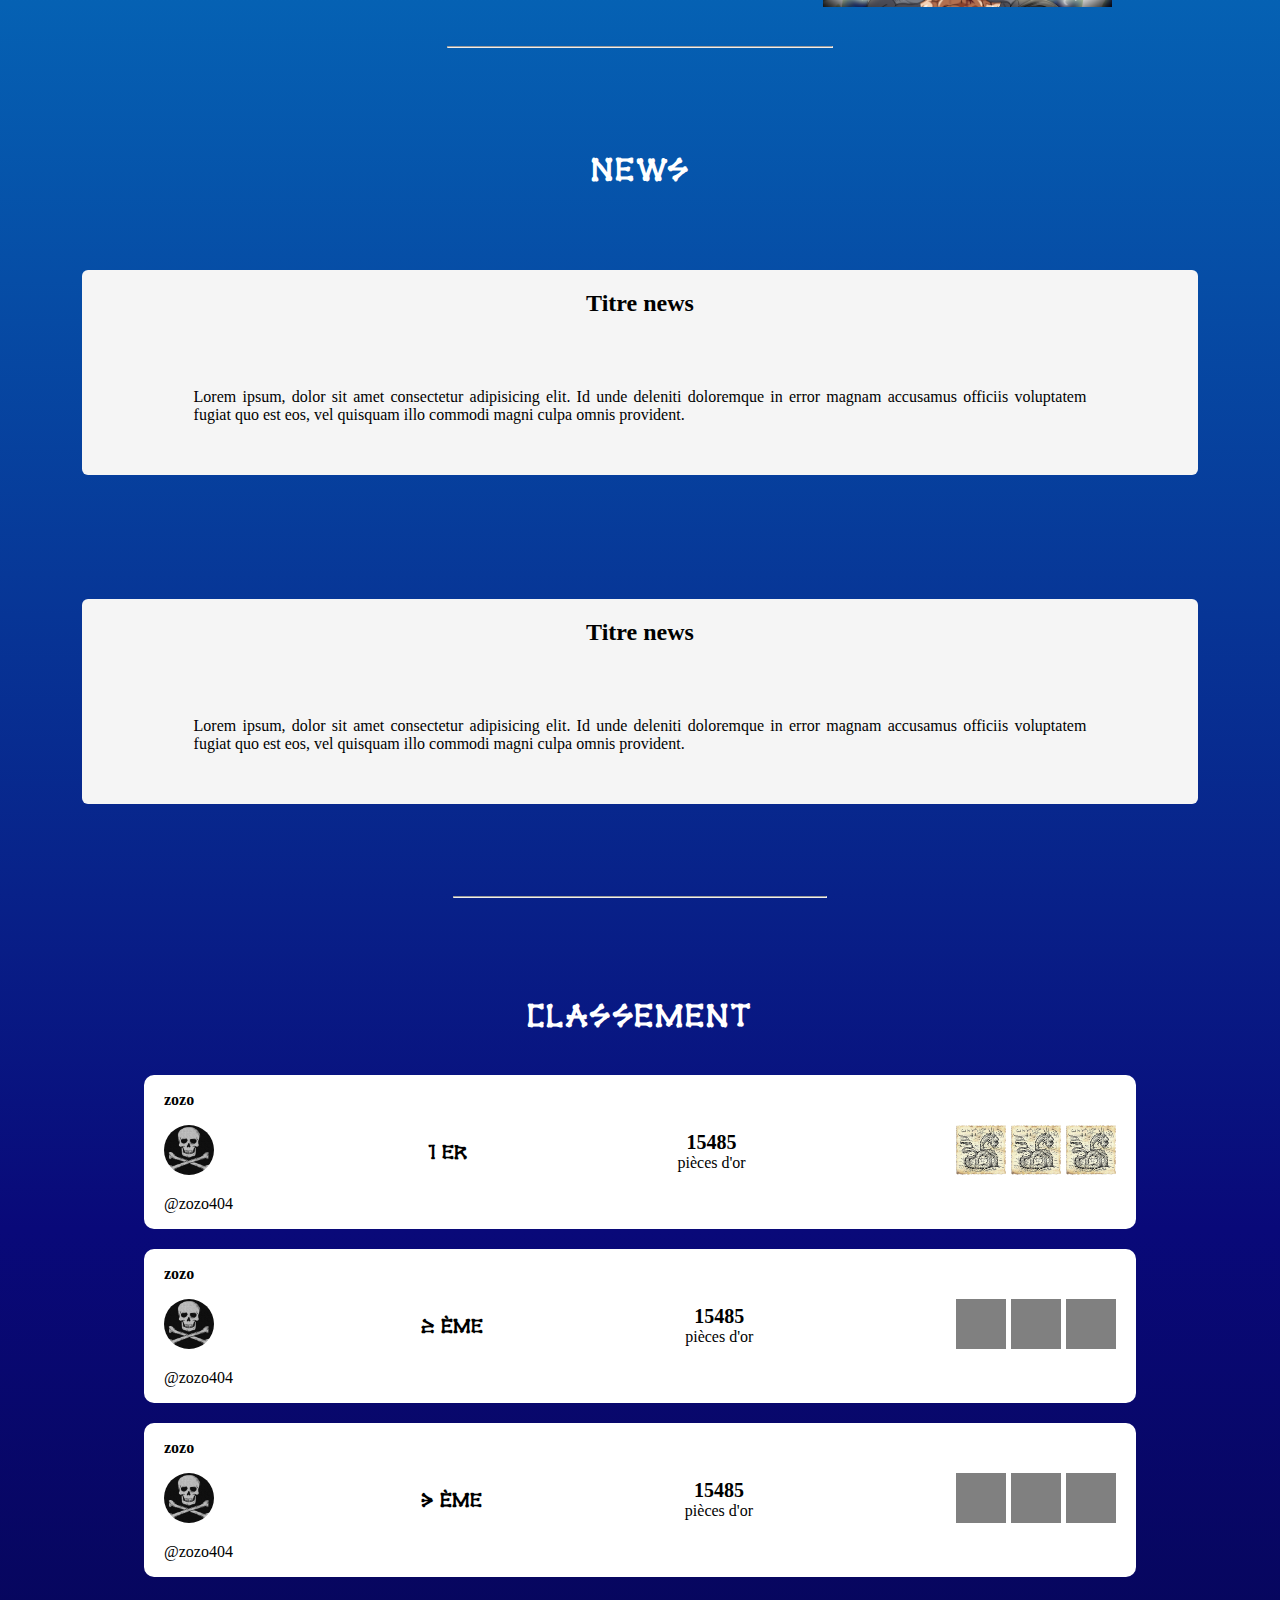
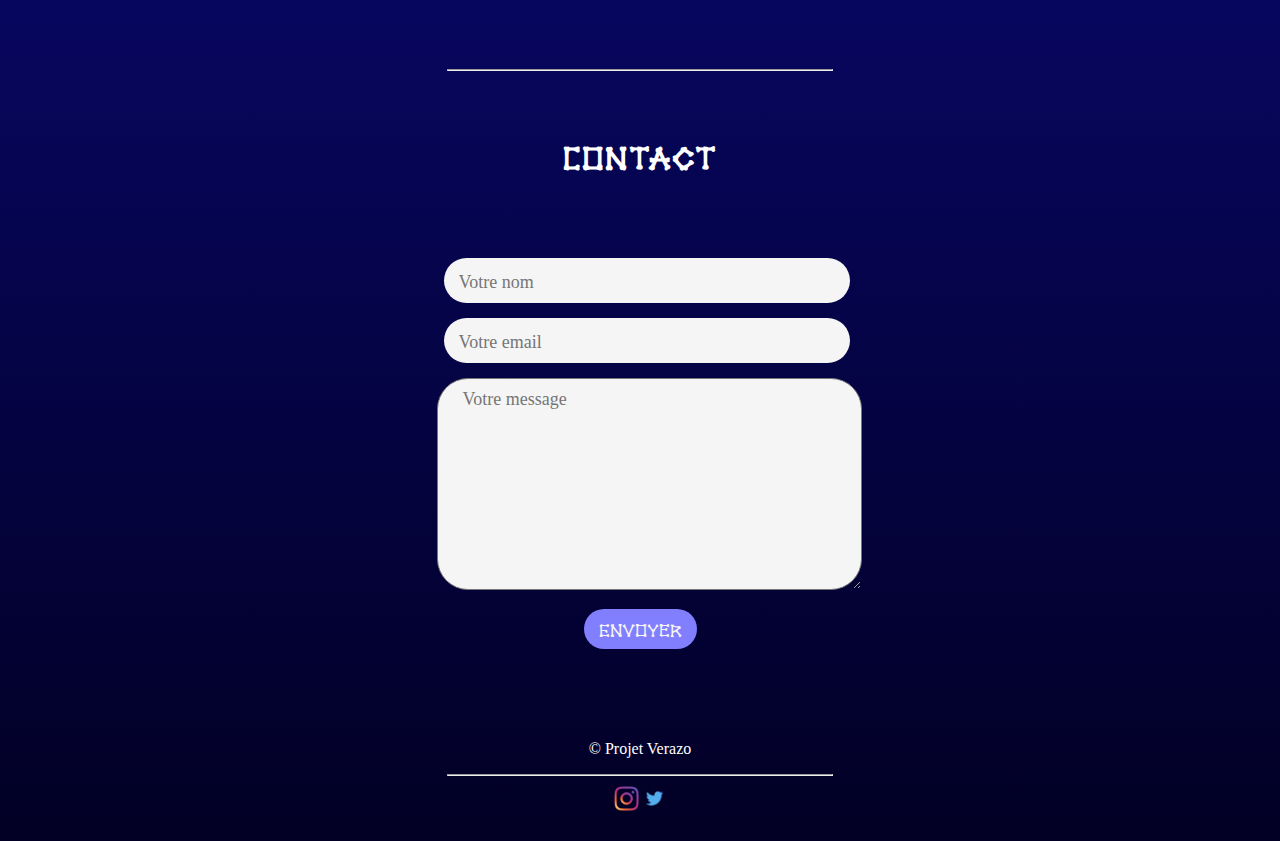
==== commit 58cfd26a: ":construction: | ajout lien/jquery navbar/ css hr" ====
--- a/index.html
+++ b/index.html
@@ -8,20 +8,21 @@
     <link rel="stylesheet" href="assets/css/index.css">
     <script src="./assets/js/app.js"></script>
     <link rel="icon" type="image/png" href="img/pirate-zoom.png"/>
+    <script src="https://ajax.googleapis.com/ajax/libs/jquery/3.6.0/jquery.min.js"></script>
 
     
 </head>
 <body>
-    <div class="general">
+    <div id="Accueil" class="general">
             <!-- top du site / menu navbar / header ||||||||||||-->
         <header class="container-menu">
             <div class="menu font-xbones">
                 <p>Verazo island</p>
-                <div class="menu-accueil"><a href="index.html">Accueil</a></div>
+                <div class="menu-accueil"><a href="#Accueil">Accueil</a></div>
                 <div class="menu-jeux"><a href="jeux.html">Jeux</a></div>
                 <div class="menu-presentation"><a href="presentation.html">Présentation</a></div>
-                <div class="menu-news"><a href="news.html">News</a></div>
-                <div class="menu-classement"><a href="classement.html">Classement</a></div>
+                <div class="menu-news"><a href="#News">News</a></div>
+                <div class="menu-classement"><a href="#Classement">Classement</a></div>
                 <div class="menu-login"><a href="">Login</a></div>
 
                 <!--  ||||  BOUTON NAVBAR |||||| -->
@@ -29,12 +30,12 @@
                     <img class="img-nav" src="./img/crane-de-pirate.png">
             
                     <div class="container-carte">
-                    <a id="" class="accueil lienNav" href="">accueil</a>
+                    <a id="" class="accueil lienNav" href="#Accueil">accueil</a>
                     <a id="" class="jeu lienNav" href="">jeu</a>
                     <a id="" class="présentation lienNav" href="">présentation</a>
-                    <a id="" class="news lienNav" href="">news</a>
+                    <a id="" class="news lienNav" href="#News">news</a>
                     <a id="" class="login lienNav" href="">login</a>
-                    <a id="" class="classement lienNav" href="">classement</a>
+                    <a id="" class="classement lienNav" href="#Classement">classement</a>
                     </div>
                     <div class="invisible"></div>
                 </div>
@@ -44,7 +45,7 @@
             <!-- FIN top du site / menu navbar / header ||||||||||||-->
         
         <!-- image d'accueil -->
-        <div class="image-accueil">
+        <div id="Accueil" class="image-accueil">
             <img class="image-accueil-pirate" src="./img/pirate.jpg">
         </div>
 
@@ -83,10 +84,10 @@
 
                  <!-- FIN GENERATION EN PHP / FOREACH -->
             </div>
-            <hr>
+            <hr id="News">
 
             <!-- NEWS + Classement -->
-            <div class="bottom_container">
+            <div class="bottom_container margin-news">
                 <h1 class="font-xbones">News</h1>
                 
 
@@ -120,13 +121,13 @@
                         </div>
                     
                     </section>
-                    <hr>
+                    <hr id="Classement">
 
 
             <!-- !!!!!!!!!!!! -->
                         
 
-                    <section class="nc-classement">
+                    <section class="nc-classement margin-classement">
                         <h1 class="titre-classement font-xbones">Classement</h1>
 
                         <div class="classement classement-premier">
@@ -231,17 +232,17 @@
                         <form class="footer_formulaire">
 
                             <div class="formpart">
-                                <input class="form_champ ubuntu-bold" type="text" placeholder="Votre nom" >
+                                <input class="form_champ form-contact ubuntu-bold" type="text" placeholder="Votre nom" >
                             </div>
 
 
 
                             <div class="formpart ">
-                                <input class="form_champ ubuntu-bold" type="text"  placeholder="Votre email">
+                                <input class="form_champ form-contact ubuntu-bold" type="text"  placeholder="Votre email">
                             </div>
 
                             <div class="formpart">
-                                <textarea class="form_txt ubuntu-bold"  placeholder="Votre message"></textarea>
+                                <textarea class="form_txt ubuntu-bold"  placeholder="Votre message"  ></textarea>
                             </div>
 
                             <div class="formpart" id="form_btn">
--- a/assets/css/index.css
+++ b/assets/css/index.css
@@ -474,7 +474,7 @@
  
 textarea {
     overflow: auto;
-    resize: vertical;
+    resize: both;
 }
 
 /* footer */
@@ -507,6 +507,12 @@
     .nc-classement{
         width: 80%;
     }
+    .margin-classement{
+        margin-top: 50px;
+    }
+    .margin-news{
+        margin-top: 105px;
+    }
     .div-jeux{
         flex-direction: row;
     }
@@ -517,4 +523,12 @@
         width: 50px;
         height: 50px;
     }
+    .form_txt, .form-contact{
+        width: 140%;
+        position: relative;
+        right: 70px;
+    }
+    .form-contact{
+        width: 149%;
+    }
 }